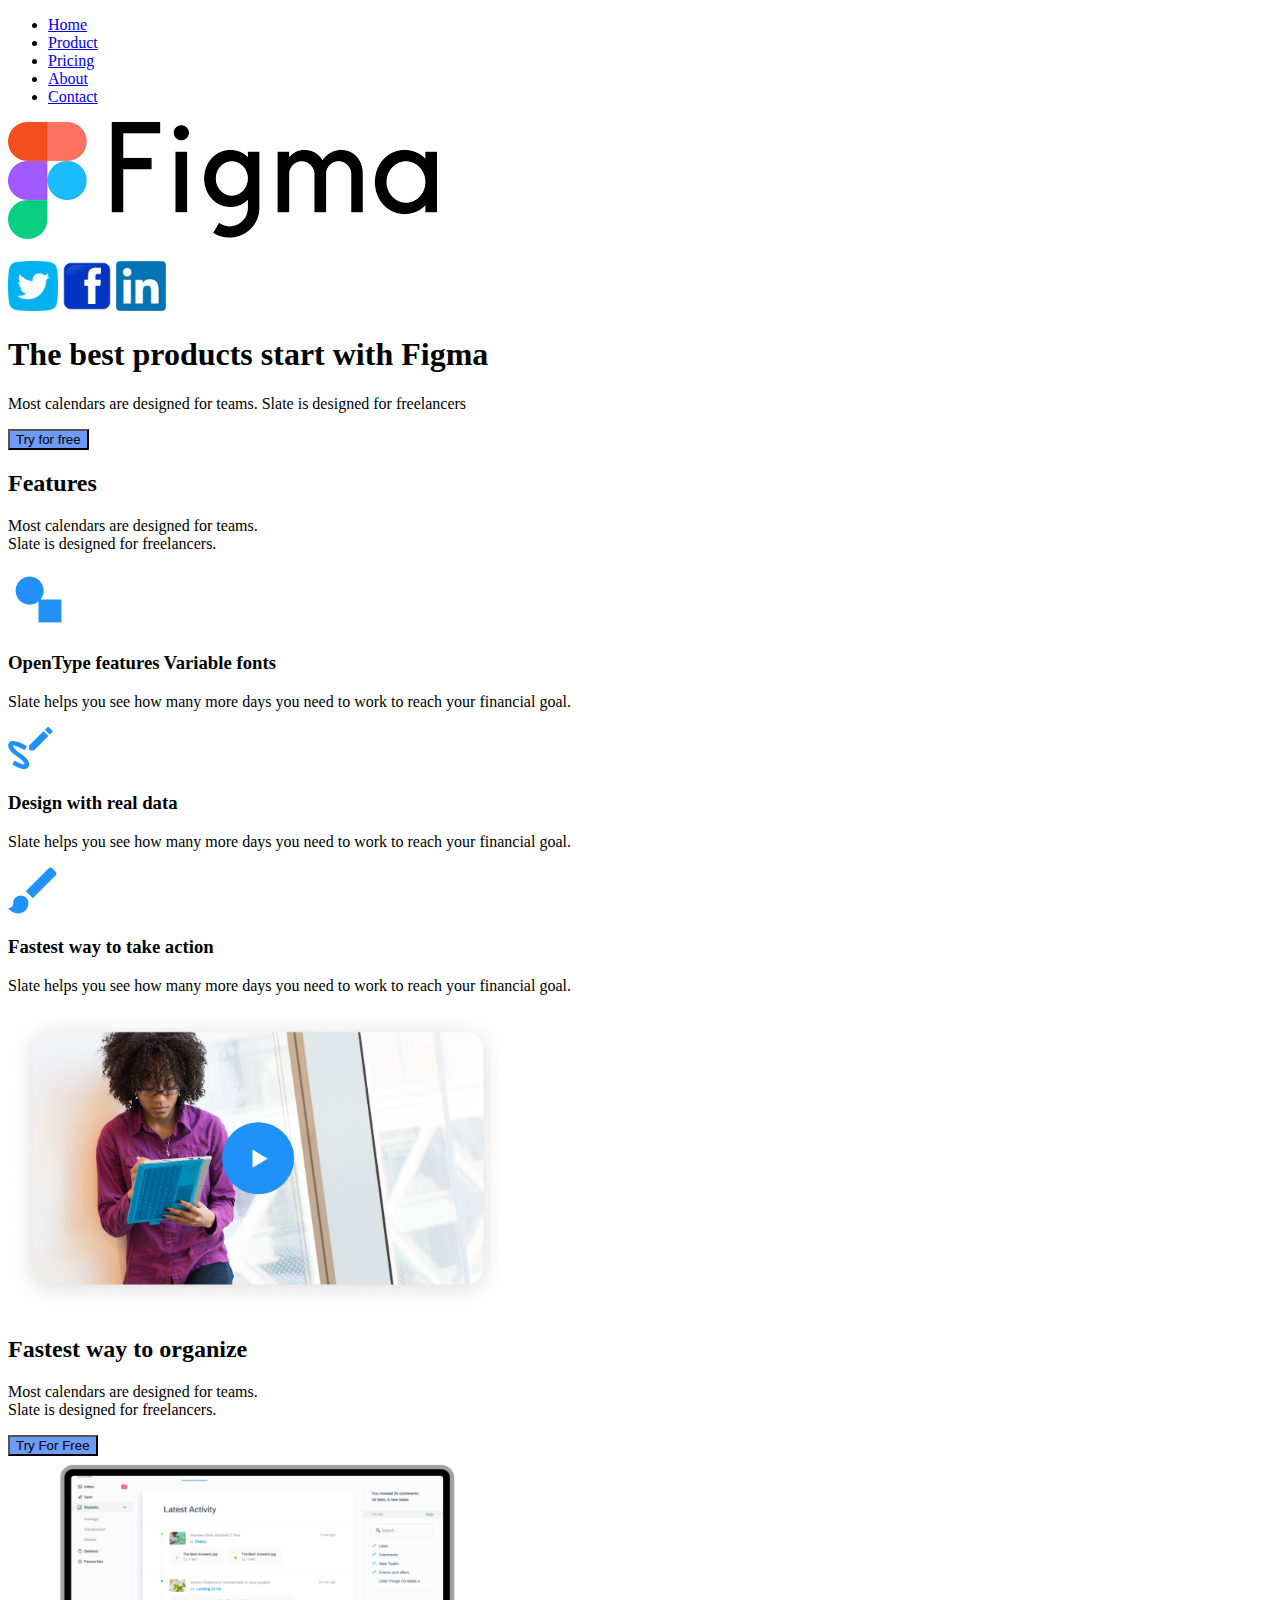
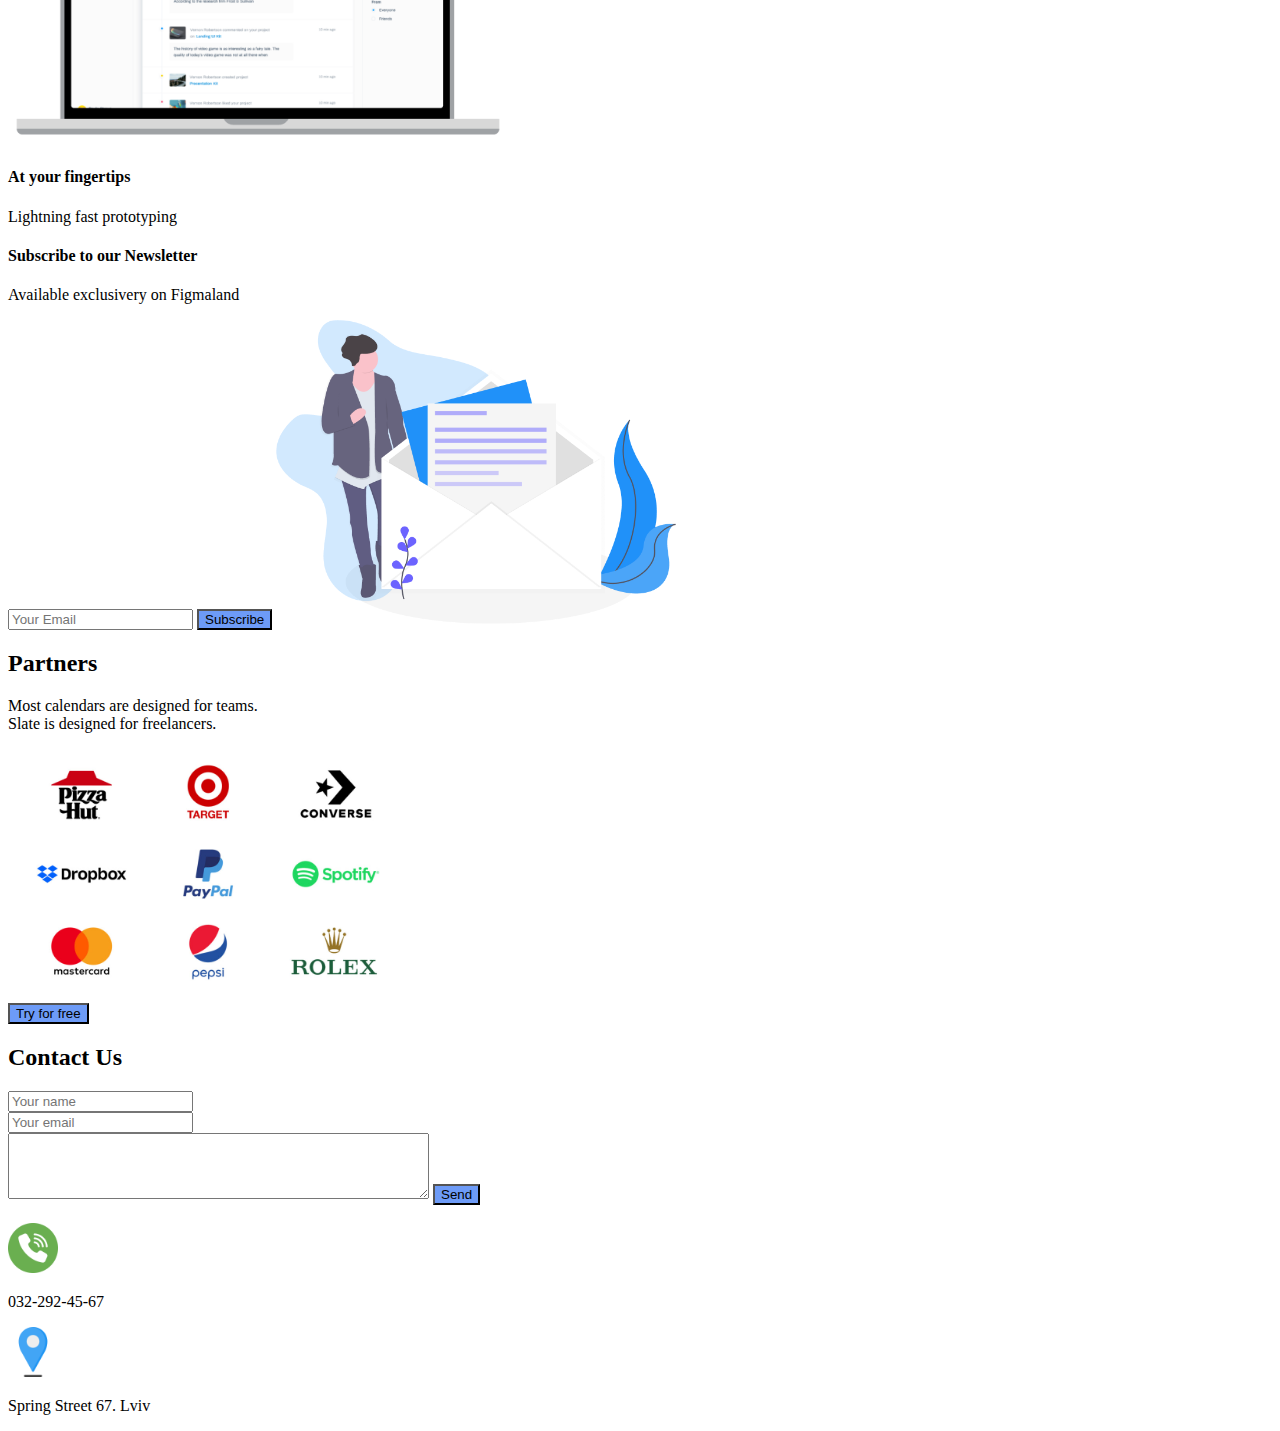
==== index.html @ b0de131e "Add alt for images" ====
<!DOCTYPE html>
<html lang="en">
<head>
    <meta charset="UTF-8">
    <meta http-equiv="X-UA-Compatible" content="IE=edge">
    <meta name="viewport" content="width=device-width, initial-scale=1.0">
    <title>Figmaland</title>
    <link rel="shortcut icon" href="https://placekitten.com/96/139" type="image/x-icon">
</head>
<body>
   <header>
    <div> 
    <nav>
        <ul>
            <li> <a href="#"> Home </a>  </li>
            <li> <a href="#"> Product </a> </li>
            <li> <a href="#"> Pricing </a> </li>
            <li> <a href="#"> About </a>  </li>
            <li> <a href="#"> Contact  </a> </li>
        </ul>
    </nav>
    <img src="img/figma-logo.png" alt="logotype">
    <br>
    <br>
    <img src="img/logo-twitter.png" width="50" alt="logo twitter">
    <img src="img/logo-facebook.png" width="50" alt="logo facebook">
    <img src="img/logo-linkedin.png" width="50" alt="logo linkedin">

    <h1> The best products start with Figma </h1>
   
    <p> Most calendars are designed for teams. Slate is designed for freelancers </p>
   
    <button> Try for free </button>
    </div>
   </header>
   <main>
<div>
    <h2> Features </h2>
    <p> Most calendars are designed for teams.
        <br>
        Slate is designed for freelancers.
    </p>
    <img src="img/circle.png" alt="icon circle">
    <h3> OpenType features Variable fonts </h3>
    <p> Slate helps you see how many more days you need to work to reach your financial goal.</p>
    <img src="img/pen-img.png" alt="icon pen">
    <h3> Design with real data </h3>
    <p> Slate helps you see how many more days you need to work to reach your financial goal.</p>
    <img src="img/pen-icon.png" alt="icon brush">
    <h3> Fastest way to take action </h3>
    <p> Slate helps you see how many more days you need to work to reach your financial goal. </p>
    <img src="img/video-icon.png" width="500" alt="working lady">
</div>
<div>
<h2> Fastest way to organize </h2>
<p> Most calendars are designed for teams. <br> Slate is designed for freelancers. </p>
<button> Try For Free </button> <br>
  <img src="img/notebook.png" width="500" alt="notebook">
</div>

<div>
  <h4> At your fingertips</h4>
  <p> Lightning fast prototyping</p>
  <h4> Subscribe to our Newsletter</h4>
  <p> Available exclusivery on Figmaland </p>
  <input type="text" placeholder="Your Email"> <button> Subscribe </button>
  <img src="img/boy-letter.png" width="400" alt="letters"> 
</div>

<div>
  <h2> Partners </h2>
  <p> Most calendars are designed for teams. <br> Slate is designed for freelancers.</p>
  <img src="img/partners.jpeg" width="400" alt="partners company"> <br>
  <button> Try for free </button>
</div>

<div> 
  <h2> Contact Us </h2>
    <input type="text" placeholder="Your name"> <br>
    <input type="text" placeholder="Your email"> <br>
    <textarea id="Your message" name="message" rows="4" cols="50"></textarea>
    <button> Send </button> </main> 
  
</div>
<br>
<div> 
    <img src="img/mobile.png" width="50" alt="mobile"> <p> 032-292-45-67</p>
    <img src="img/adress.png" width="50" alt="adress"> <p> Spring Street 67. Lviv
    </p>
</div>

<style>

button {background-color: rgb(109, 155, 247);} 
</style>




   </body>
</html>
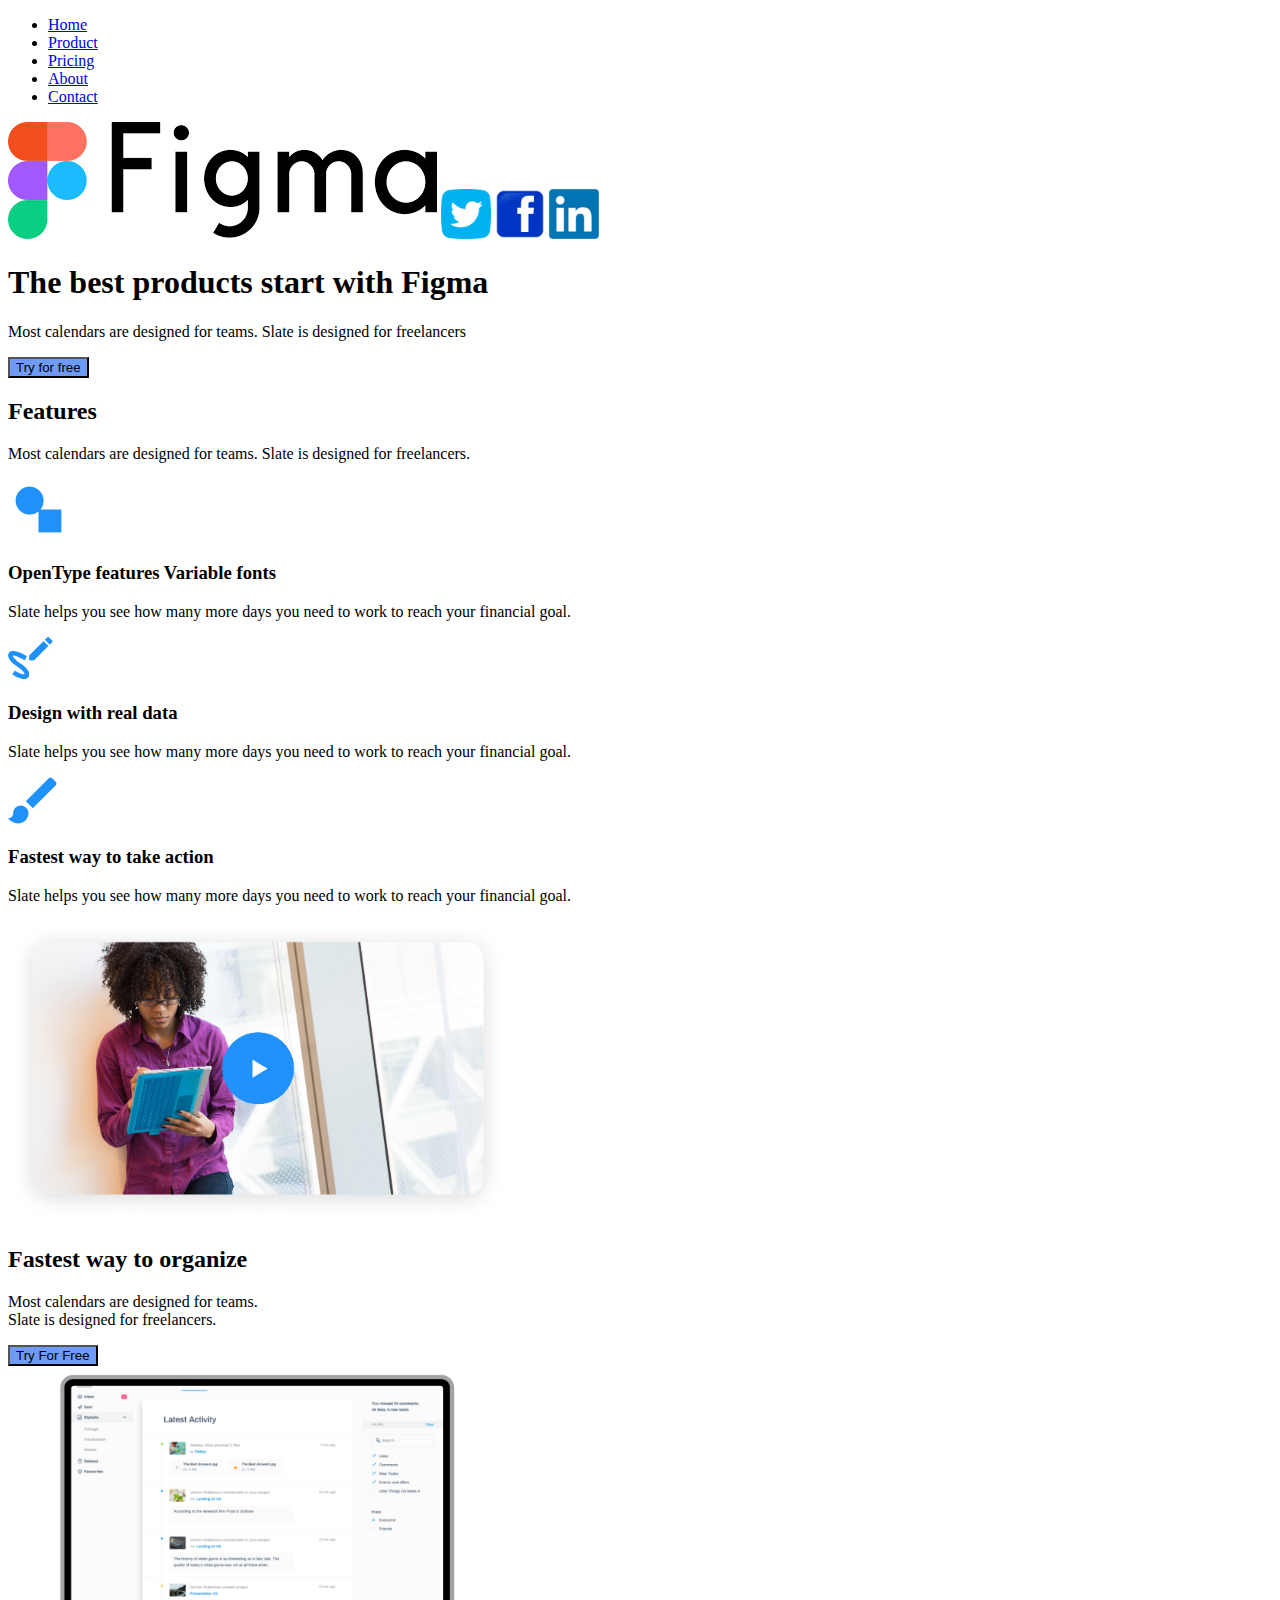
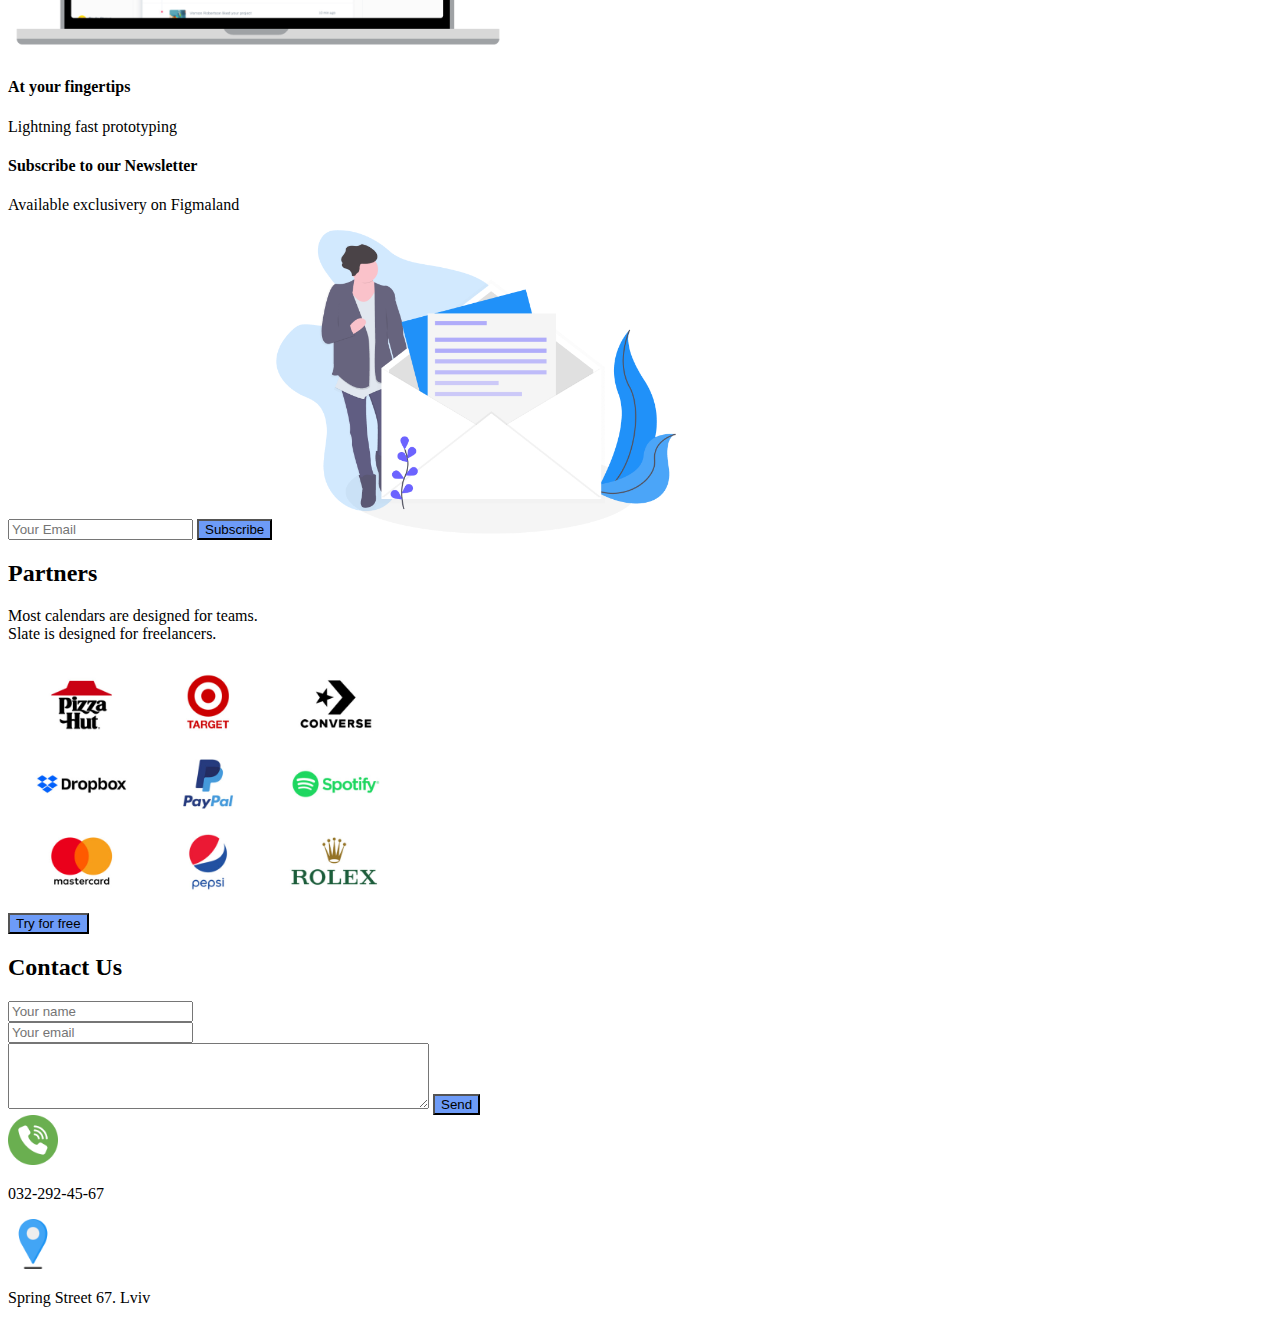
==== commit 06ca438e: "Update index.html" ====
--- a/index.html
+++ b/index.html
@@ -20,8 +20,7 @@
         </ul>
     </nav>
     <img src="img/figma-logo.png" alt="logotype">
-    <br>
-    <br>
+    
     <img src="img/logo-twitter.png" width="50" alt="logo twitter">
     <img src="img/logo-facebook.png" width="50" alt="logo facebook">
     <img src="img/logo-linkedin.png" width="50" alt="logo linkedin">
@@ -37,7 +36,6 @@
 <div>
     <h2> Features </h2>
     <p> Most calendars are designed for teams.
-        <br>
         Slate is designed for freelancers.
     </p>
     <img src="img/circle.png" alt="icon circle">
@@ -52,9 +50,9 @@
     <img src="img/video-icon.png" width="500" alt="working lady">
 </div>
 <div>
-<h2> Fastest way to organize </h2>
-<p> Most calendars are designed for teams. <br> Slate is designed for freelancers. </p>
-<button> Try For Free </button> <br>
+  <h2> Fastest way to organize </h2>
+  <p> Most calendars are designed for teams. <br> Slate is designed for freelancers. </p>
+  <button> Try For Free </button> <br>
   <img src="img/notebook.png" width="500" alt="notebook">
 </div>
 
@@ -82,7 +80,7 @@
     <button> Send </button> </main> 
   
 </div>
-<br>
+
 <div> 
     <img src="img/mobile.png" width="50" alt="mobile"> <p> 032-292-45-67</p>
     <img src="img/adress.png" width="50" alt="adress"> <p> Spring Street 67. Lviv
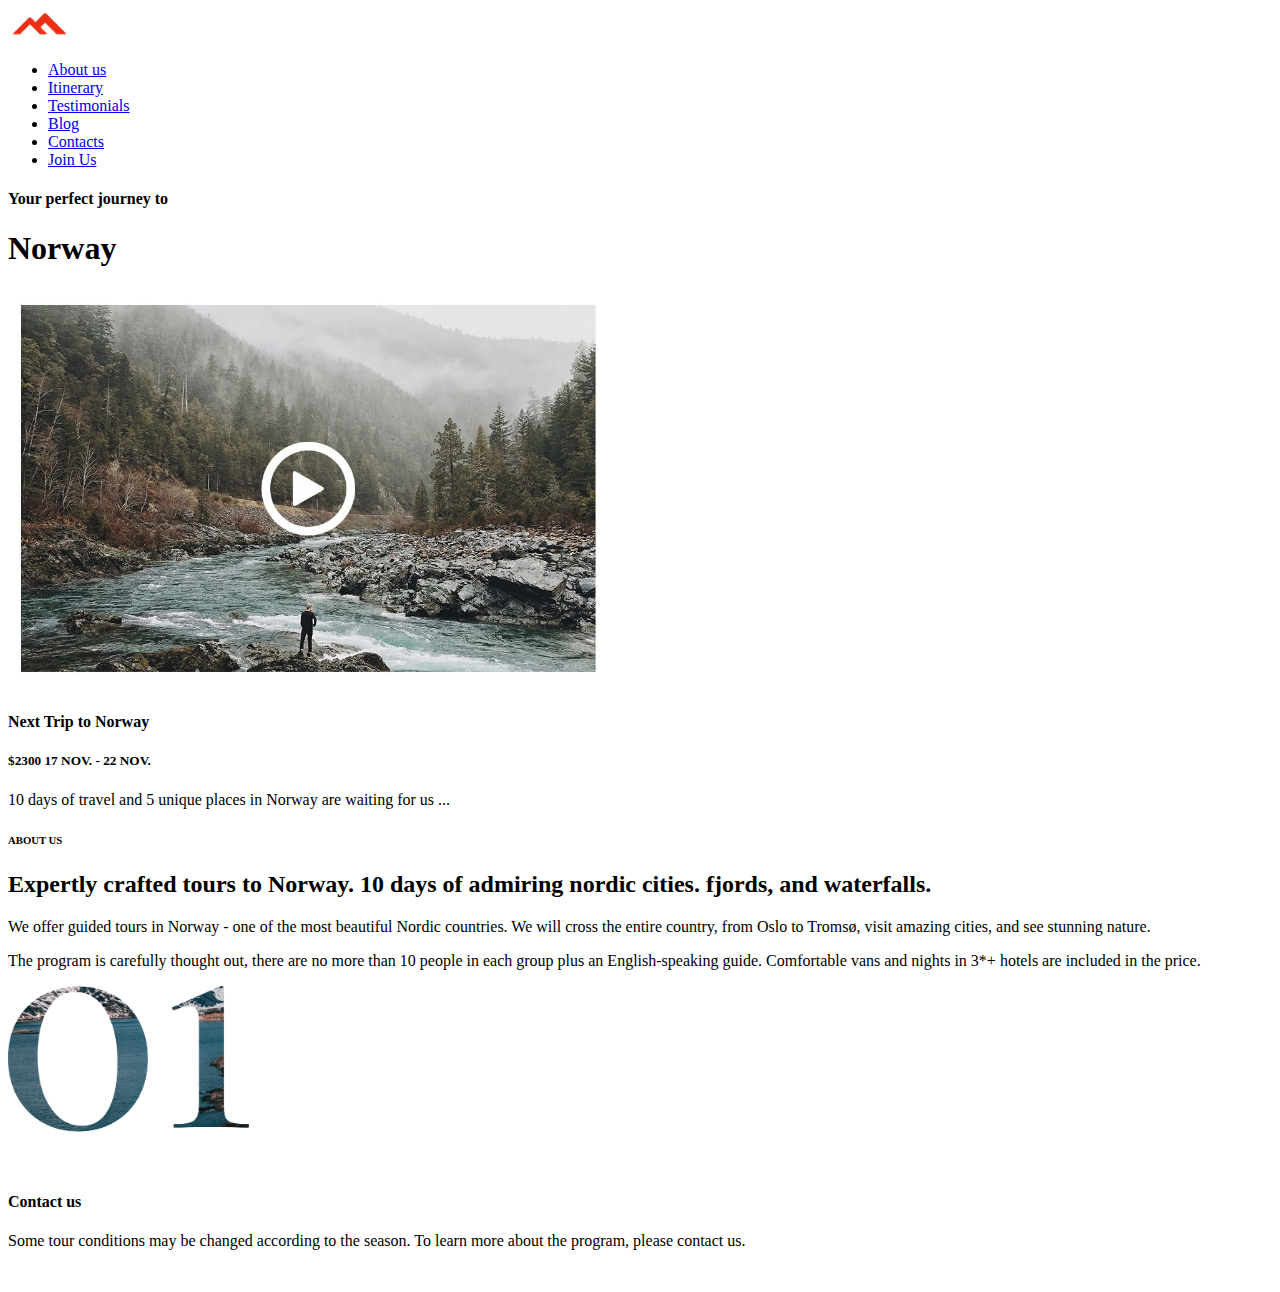
==== commit 02a10cf9: "Add sections and header" ====
--- a/index.html
+++ b/index.html
@@ -4,96 +4,68 @@
     <meta charset="UTF-8">
     <meta http-equiv="X-UA-Compatible" content="IE=edge">
     <meta name="viewport" content="width=device-width, initial-scale=1.0">
-    <title>Figmaland</title>
+    <title>Welcome to Norway</title>
     <link rel="shortcut icon" href="https://placekitten.com/96/139" type="image/x-icon">
 </head>
 <body>
-   <header>
-    <div> 
-    <nav>
-        <ul>
-            <li> <a href="#"> Home </a>  </li>
-            <li> <a href="#"> Product </a> </li>
-            <li> <a href="#"> Pricing </a> </li>
-            <li> <a href="#"> About </a>  </li>
-            <li> <a href="#"> Contact  </a> </li>
+   <header> 
+      <nav class="header__nav">
+        <img class="header__nav-image" src="img/norway-logotype.png" alt="Norway Logotype" width="180">
+        <ul class="header__nav-links">
+           <li class="header__nav-item"> 
+              <a class="header__nav-list-link" href="#aboutus"> About us</a>
+           </li>
+           <li class="header__nav-item">
+              <a class="header__nav-list-link" href="#itinerary">Itinerary</a>
+           </li>
+           <li class="header__nav-item">
+              <a class="header__nav-list-link" href="#testimonials">Testimonials</a>
+           </li>
+           <li class="header__nav-item">
+              <a class="header__nav-list-link" href="#blog">Blog</a>
+           </li>
+           <li class="header__nav-item">
+             <a class="header__nav-list-link" href="#contacts">Contacts</a>
+           </li>
+           <li class="header__nav-item">
+             <a class="header__nav-list-link" href="#joinus">Join Us</a>
+           </li>
         </ul>
-    </nav>
-    <img src="img/figma-logo.png" alt="logotype">
-    
-    <img src="img/logo-twitter.png" width="50" alt="logo twitter">
-    <img src="img/logo-facebook.png" width="50" alt="logo facebook">
-    <img src="img/logo-linkedin.png" width="50" alt="logo linkedin">
-
-    <h1> The best products start with Figma </h1>
-   
-    <p> Most calendars are designed for teams. Slate is designed for freelancers </p>
-   
-    <button> Try for free </button>
-    </div>
+      </nav>
    </header>
-   <main>
-<div>
-    <h2> Features </h2>
-    <p> Most calendars are designed for teams.
-        Slate is designed for freelancers.
-    </p>
-    <img src="img/circle.png" alt="icon circle">
-    <h3> OpenType features Variable fonts </h3>
-    <p> Slate helps you see how many more days you need to work to reach your financial goal.</p>
-    <img src="img/pen-img.png" alt="icon pen">
-    <h3> Design with real data </h3>
-    <p> Slate helps you see how many more days you need to work to reach your financial goal.</p>
-    <img src="img/pen-icon.png" alt="icon brush">
-    <h3> Fastest way to take action </h3>
-    <p> Slate helps you see how many more days you need to work to reach your financial goal. </p>
-    <img src="img/video-icon.png" width="500" alt="working lady">
-</div>
-<div>
-  <h2> Fastest way to organize </h2>
-  <p> Most calendars are designed for teams. <br> Slate is designed for freelancers. </p>
-  <button> Try For Free </button> <br>
-  <img src="img/notebook.png" width="500" alt="notebook">
-</div>
-
-<div>
-  <h4> At your fingertips</h4>
-  <p> Lightning fast prototyping</p>
-  <h4> Subscribe to our Newsletter</h4>
-  <p> Available exclusivery on Figmaland </p>
-  <input type="text" placeholder="Your Email"> <button> Subscribe </button>
-  <img src="img/boy-letter.png" width="400" alt="letters"> 
-</div>
-
-<div>
-  <h2> Partners </h2>
-  <p> Most calendars are designed for teams. <br> Slate is designed for freelancers.</p>
-  <img src="img/partners.jpeg" width="400" alt="partners company"> <br>
-  <button> Try for free </button>
-</div>
-
-<div> 
-  <h2> Contact Us </h2>
-    <input type="text" placeholder="Your name"> <br>
-    <input type="text" placeholder="Your email"> <br>
-    <textarea id="Your message" name="message" rows="4" cols="50"></textarea>
-    <button> Send </button> </main> 
-  
-</div>
-
-<div> 
-    <img src="img/mobile.png" width="50" alt="mobile"> <p> 032-292-45-67</p>
-    <img src="img/adress.png" width="50" alt="adress"> <p> Spring Street 67. Lviv
-    </p>
-</div>
-
-<style>
-
-button {background-color: rgb(109, 155, 247);} 
-</style>
-
-
-
-
-   </body>
+   <main> 
+      <section class="norway">
+        <h4 class="norway__subtitle"> Your perfect journey to</h4>
+        <h1 class="norway__title"> Norway </h1>
+        <img class="norway_image" src="img/mountain-view-video.jpeg" alt="Mountain view" width="600">
+        <h4 class="norway__subtitle"> Next Trip to Norway</h4>
+        <h5 class="norway_price"> $2300 17 NOV. - 22 NOV.</h5>
+        <p class="norway__info">10 days of travel and 5 unique places in Norway are waiting for us ... </p>
+      </section>
+      <section id="aboutus">
+        <h6> ABOUT US</h6>
+        <h2> Expertly crafted tours to Norway. 10 days of admiring nordic cities. fjords, and waterfalls.</h2>
+        <p> We offer guided tours in Norway - one of the most beautiful Nordic countries. We will cross the entire country,
+           from Oslo to Tromsø, visit amazing cities, and see stunning nature.</p>
+        <p> The program is carefully thought out, there are no more than 10 people in each group plus an English-speaking guide.
+           Comfortable vans and nights in 3*+ hotels are included in the price.</p>
+        <article>
+           <img src="img/first-icon-article.png" alt="Number One"  width="300">
+           <h4> Contact us</h4>
+           <p> Some tour conditions may be changed according to the season. To learn more about the program, please contact us.
+           </p>
+        </article>
+        <article>
+           <img>
+        </article>
+      
+      </section>
+      <section id="itinerary"></section>
+      <section id="testimonials"></section>
+      <section id="blog"></section>
+      <section id="contacts"></section>
+      <section id="joinus"></section>
+    </main>
+   <footer> </footer>
+ </body>
 </html>
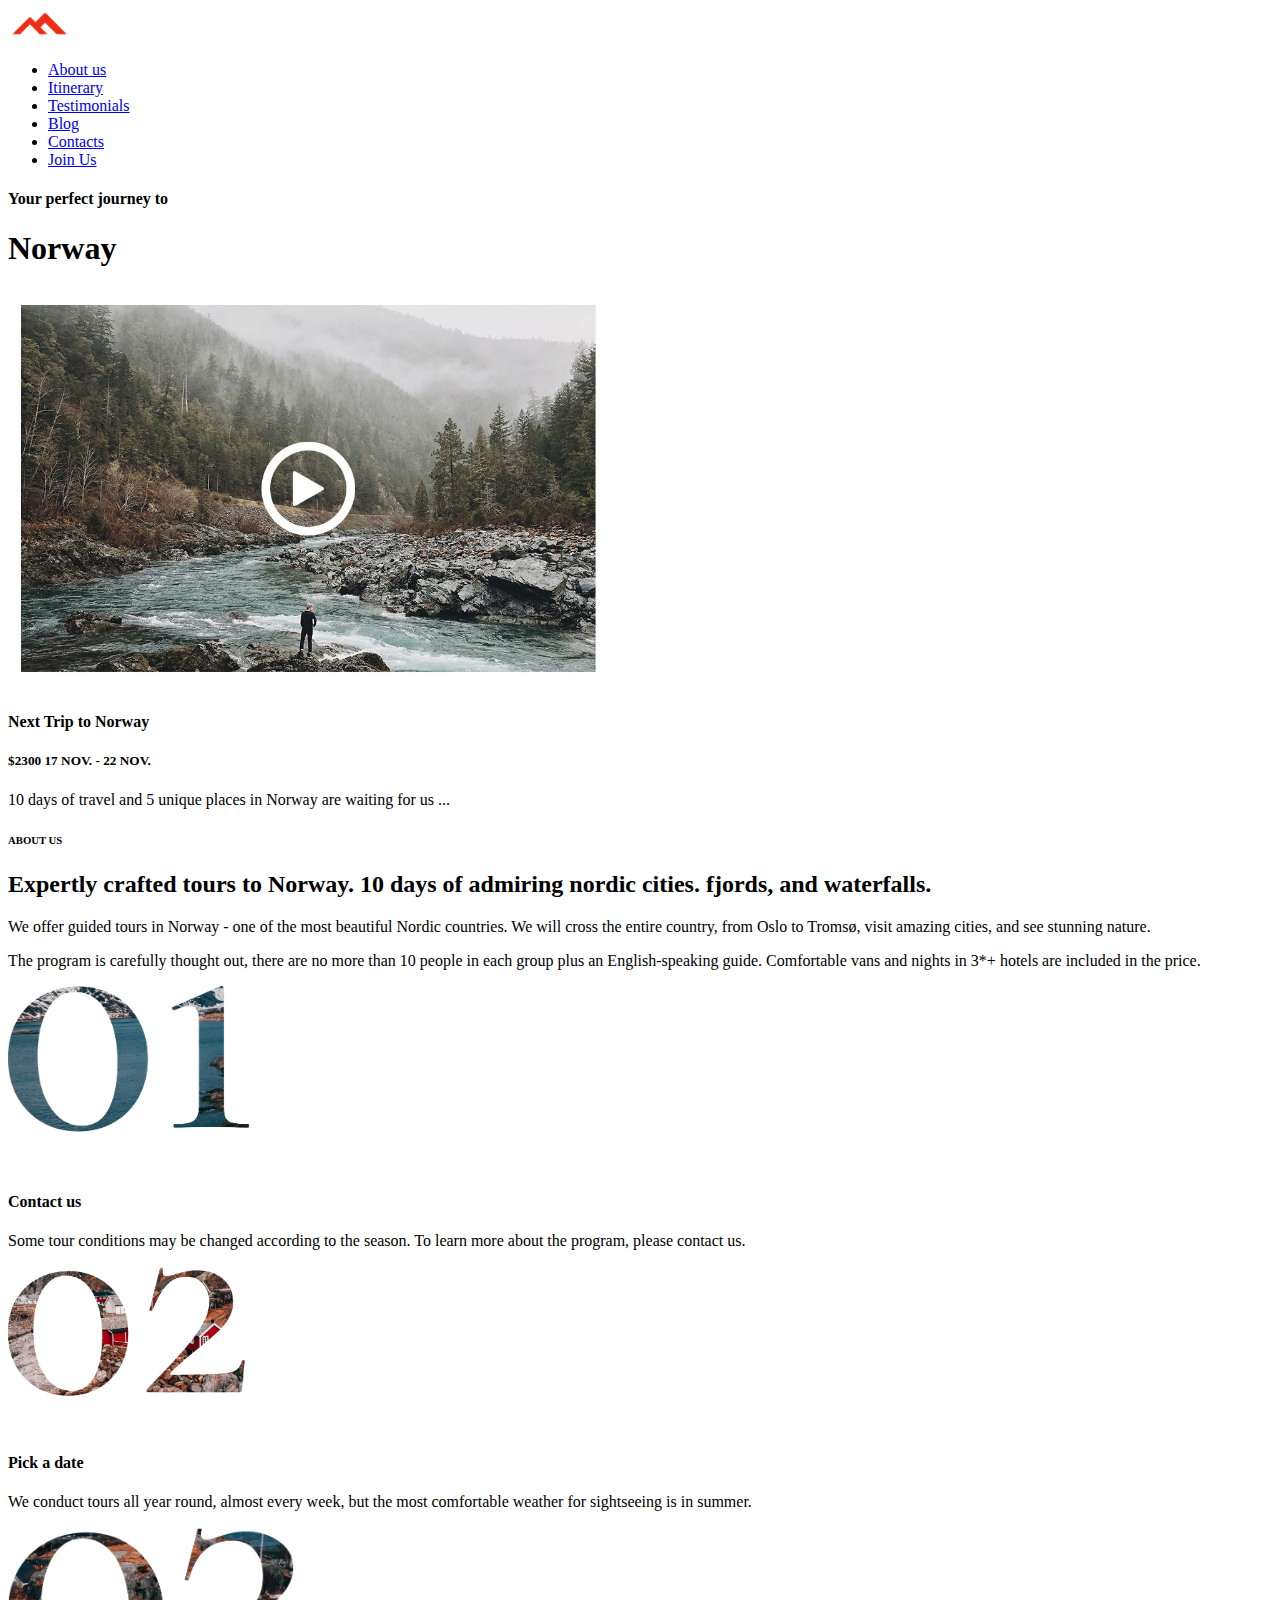
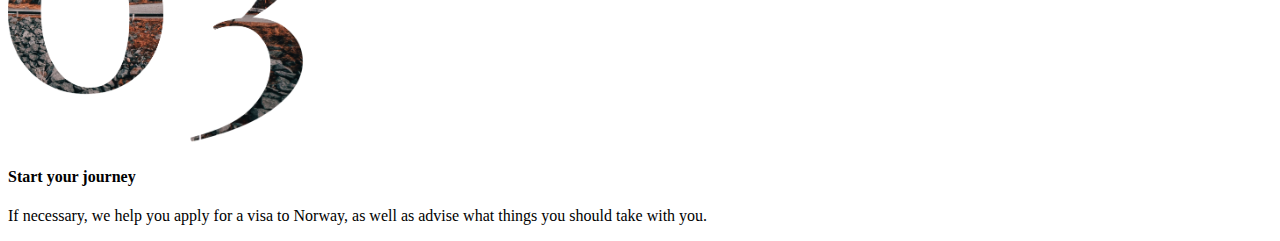
==== commit c9fafd41: "Add sections and images" ====
--- a/index.html
+++ b/index.html
@@ -37,28 +37,34 @@
       <section class="norway">
         <h4 class="norway__subtitle"> Your perfect journey to</h4>
         <h1 class="norway__title"> Norway </h1>
-        <img class="norway_image" src="img/mountain-view-video.jpeg" alt="Mountain view" width="600">
+        <img class="norway_image" src="img/mountain-view-video.jpeg" alt="Mountain view from Norway" width="600">
         <h4 class="norway__subtitle"> Next Trip to Norway</h4>
         <h5 class="norway_price"> $2300 17 NOV. - 22 NOV.</h5>
         <p class="norway__info">10 days of travel and 5 unique places in Norway are waiting for us ... </p>
       </section>
-      <section id="aboutus">
-        <h6> ABOUT US</h6>
-        <h2> Expertly crafted tours to Norway. 10 days of admiring nordic cities. fjords, and waterfalls.</h2>
-        <p> We offer guided tours in Norway - one of the most beautiful Nordic countries. We will cross the entire country,
+      <section class="aboutus__container aboutus" id="aboutus">
+        <h6 class="aboutus__title"> ABOUT US</h6>
+        <h2 class="aboutus__subtitle"> Expertly crafted tours to Norway. 10 days of admiring nordic cities. fjords, and waterfalls.</h2>
+        <p class="aboutus__info"> We offer guided tours in Norway - one of the most beautiful Nordic countries. We will cross the entire country,
            from Oslo to Tromsø, visit amazing cities, and see stunning nature.</p>
-        <p> The program is carefully thought out, there are no more than 10 people in each group plus an English-speaking guide.
+        <p class="aboutus__info"> The program is carefully thought out, there are no more than 10 people in each group plus an English-speaking guide.
            Comfortable vans and nights in 3*+ hotels are included in the price.</p>
-        <article>
-           <img src="img/first-icon-article.png" alt="Number One"  width="300">
-           <h4> Contact us</h4>
-           <p> Some tour conditions may be changed according to the season. To learn more about the program, please contact us.
+        <article class="aboutus__carsd cards">
+           <img class="cards__image" src="img/first-icon-article.png" alt="Number One Contact Us"  width="300">
+           <h4 class="cards__title"> Contact us</h4>
+           <p class="cards__info"> Some tour conditions may be changed according to the season. To learn more about the program, please contact us.
            </p>
         </article>
-        <article>
-           <img>
+        <article class="aboutus__carsd cards">
+           <img class="cards__image" src="img/second-icon-article.png" alt="Number Two Pick a Date" width="300">
+           <h4 class="cards__title"> Pick a date</h4>
+           <p class="cards__info"> We conduct tours all year round, almost every week, but the most comfortable weather for sightseeing is in summer.</p>
         </article>
-      
+        <article class="aboutus__carsd cards"> 
+          <img class="cards__image" src="img/third-icon-article.png" alt="Number Three Start your Journey" width="300">
+          <h4 class="cards__title">Start your journey</h4>
+          <p class="cards__info"> If necessary, we help you apply for a visa to Norway, as well as advise what things you should take with you.</p>
+        </article>
       </section>
       <section id="itinerary"></section>
       <section id="testimonials"></section>
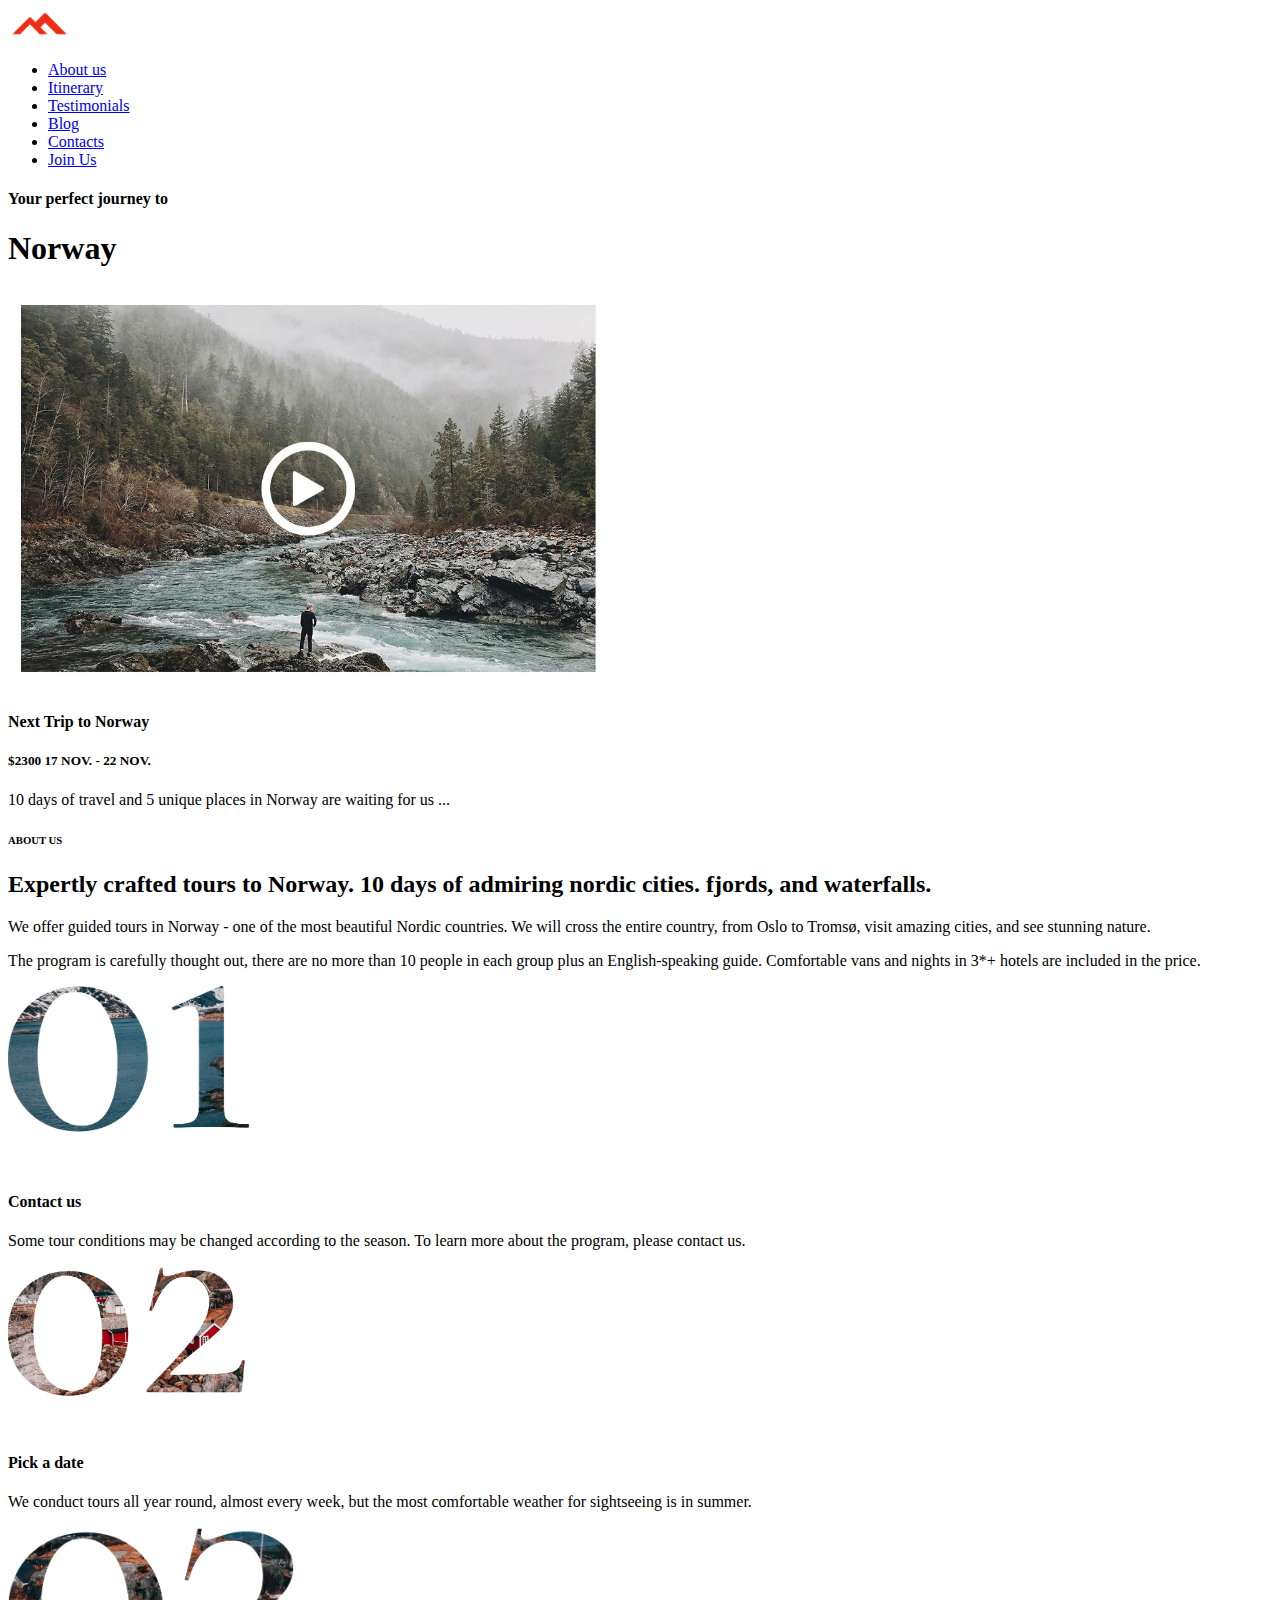
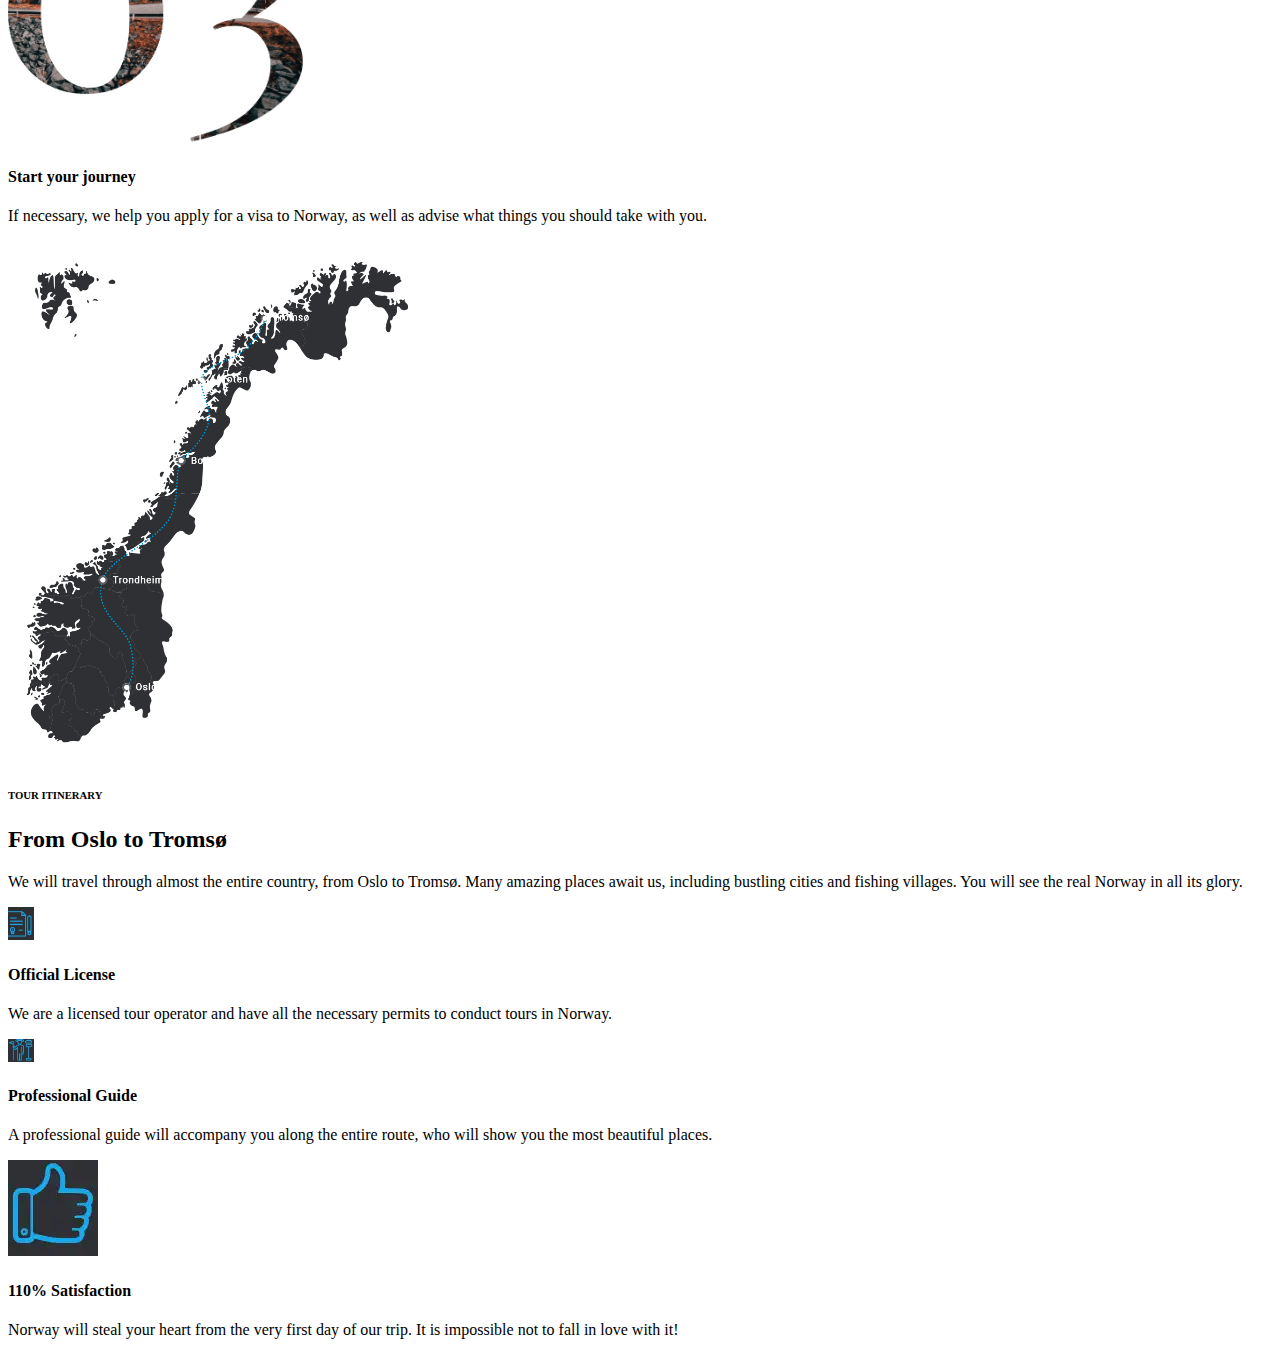
==== commit ca361594: "Add new sction about travel to Tromso" ====
--- a/index.html
+++ b/index.html
@@ -66,6 +66,28 @@
           <p class="cards__info"> If necessary, we help you apply for a visa to Norway, as well as advise what things you should take with you.</p>
         </article>
       </section>
+      <section class="travel-to-tromso">
+         <img class="travel-to-tromso__image" src="img/travel-map.png" alt="Travel map from Oslo to Troslo" width="425">
+         <h6 class="travel-to-tromso__subtitle"> TOUR ITINERARY</h6>
+         <h2 class="travel-to-tromso__title"> From Oslo to Tromsø</h2>
+         <p class="travel-to-tromso__info"> We will travel through almost the entire country, from Oslo to Tromsø. Many amazing places await us, including bustling cities and fishing villages. 
+            You will see the real Norway in all its glory.</p>
+         <article class="travel-to-tromso__tromsoarticle tromsoarticle">
+            <img class="tromsoarticle__image" src="img/document-and-pen.webp" alt="Document and pen" width="26">
+            <h4 class="tromsoarticle__title"> Official License</h4>
+            <p class="tromsoarticle__info"> We are a licensed tour operator and have all the necessary permits to conduct tours in Norway.</p>
+         </article>
+         <article class="travel-to-tromso__tromsoarticle tromsoarticle">
+            <img class="tromsoarticle__image" src="img/tour-guide.webp" alt="Proffesional guide" width="26">
+            <h4 class="tromsoarticle__title"> Professional Guide</h4>
+            <p class="tromsoarticle__info"> A professional guide will accompany you along the entire route, who will show you the most beautiful places. </p>
+         </article>
+         <article class="travel-to-tromso__tromsoarticle tromsoarticle"> 
+            <img class="tromsoarticle__image" src="img/thumb-up.webp" alt="Thump up">
+            <h4 class="tromsoarticle__title"> 110% Satisfaction</h4>
+            <p class="tromsoarticle__info"> Norway will steal your heart from the very first day of our trip. It is impossible not to fall in love with it!</p>
+         </article>
+      </section>
       <section id="itinerary"></section>
       <section id="testimonials"></section>
       <section id="blog"></section>
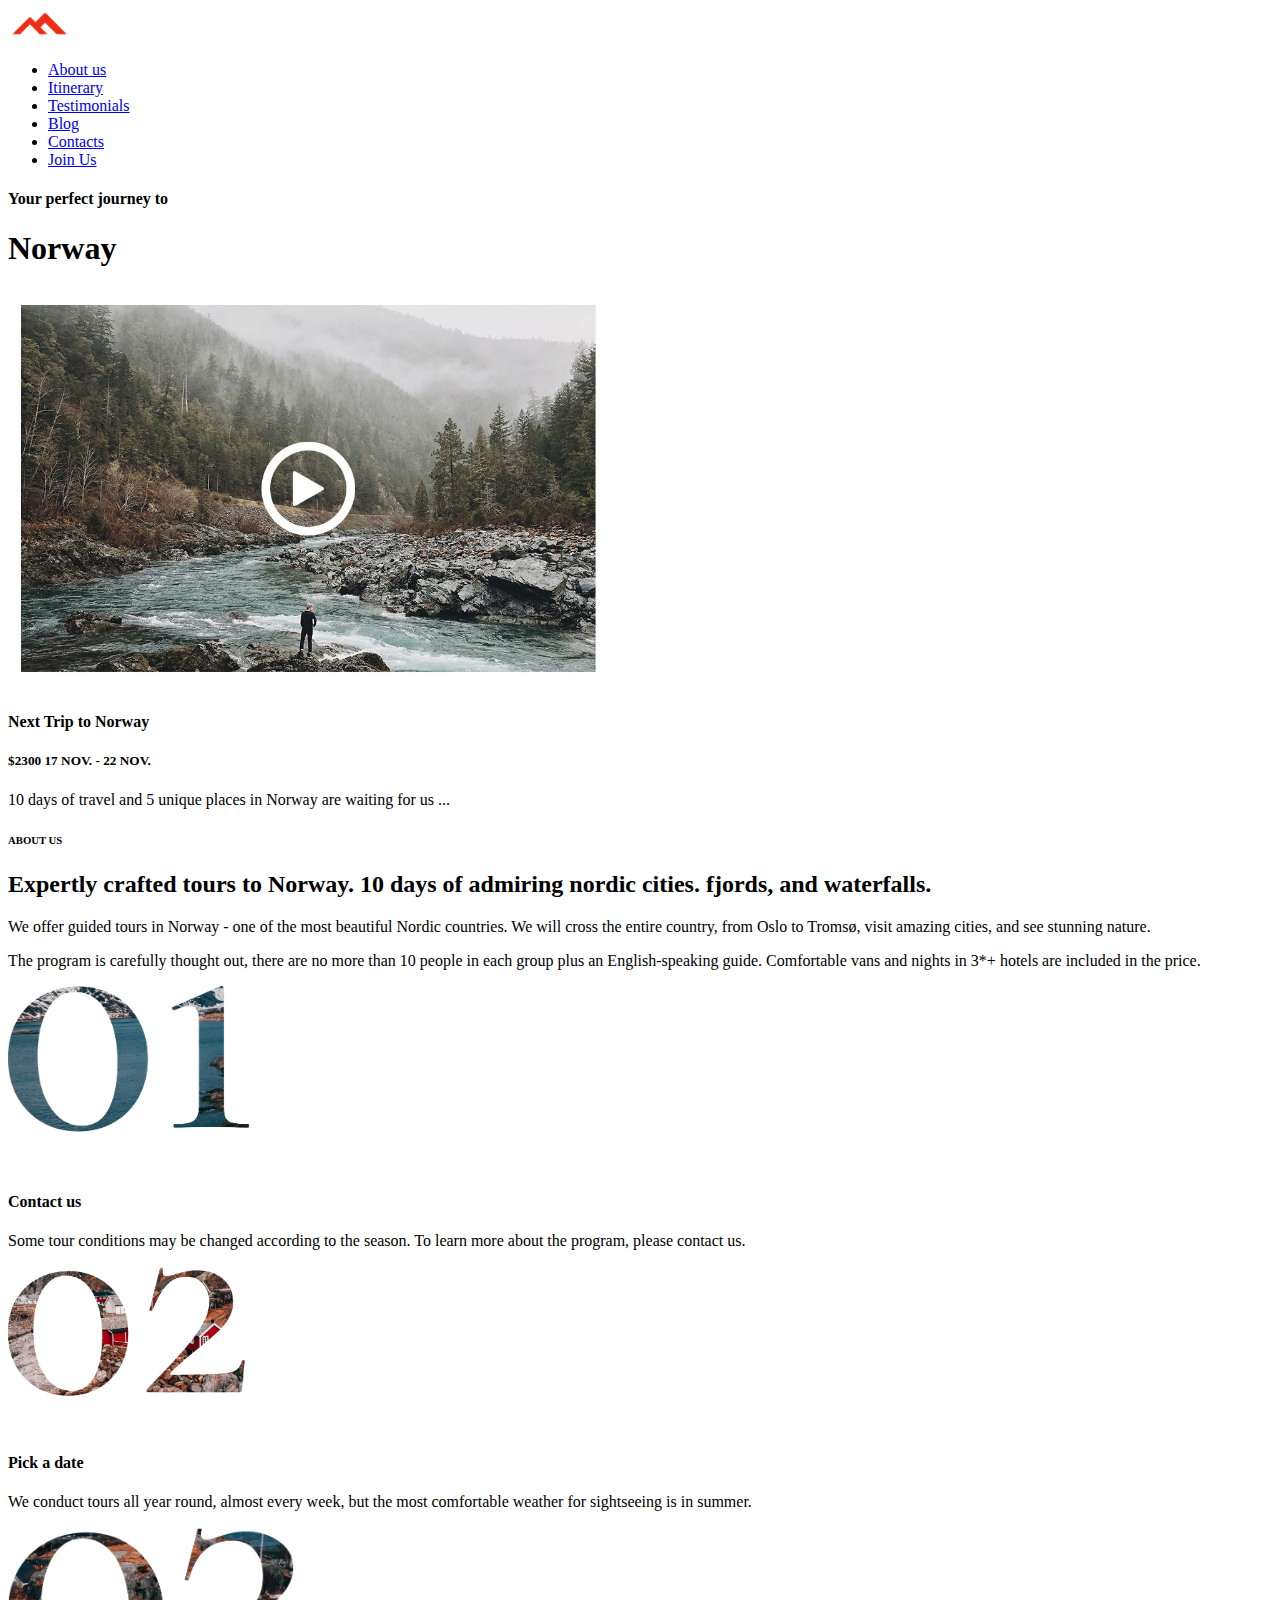
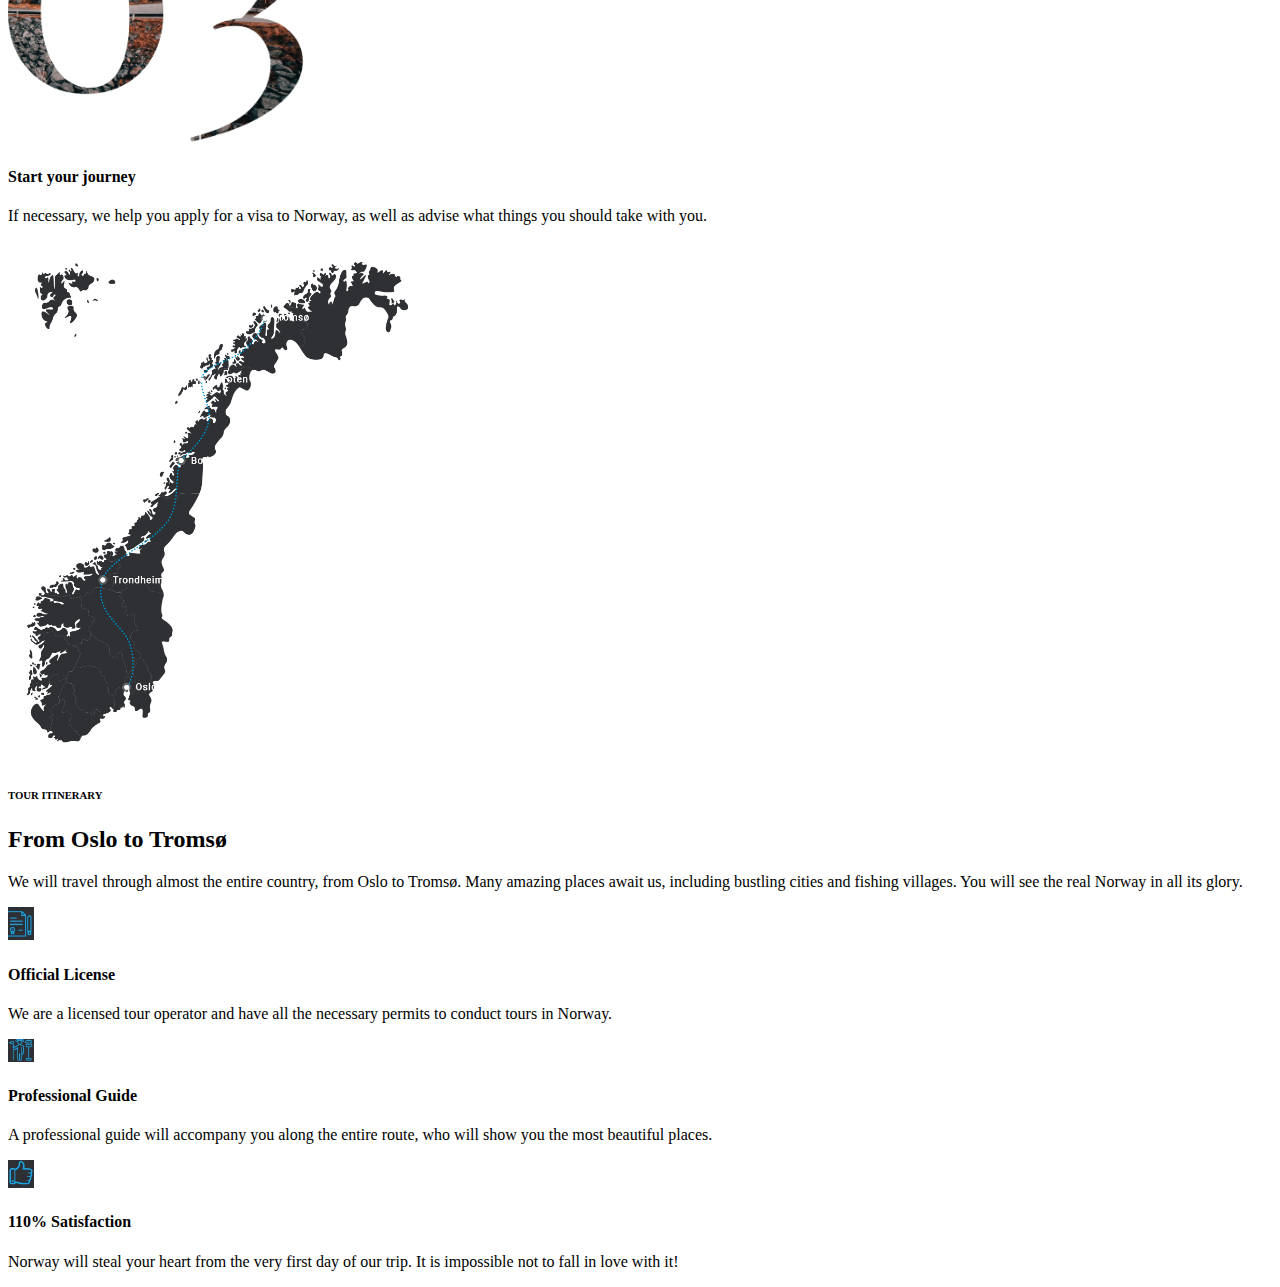
==== commit 1f0d0243: "Change image width" ====
--- a/index.html
+++ b/index.html
@@ -83,7 +83,7 @@
             <p class="tromsoarticle__info"> A professional guide will accompany you along the entire route, who will show you the most beautiful places. </p>
          </article>
          <article class="travel-to-tromso__tromsoarticle tromsoarticle"> 
-            <img class="tromsoarticle__image" src="img/thumb-up.webp" alt="Thump up">
+            <img class="tromsoarticle__image" src="img/thumb-up.webp" alt="Thump up" width="26">
             <h4 class="tromsoarticle__title"> 110% Satisfaction</h4>
             <p class="tromsoarticle__info"> Norway will steal your heart from the very first day of our trip. It is impossible not to fall in love with it!</p>
          </article>
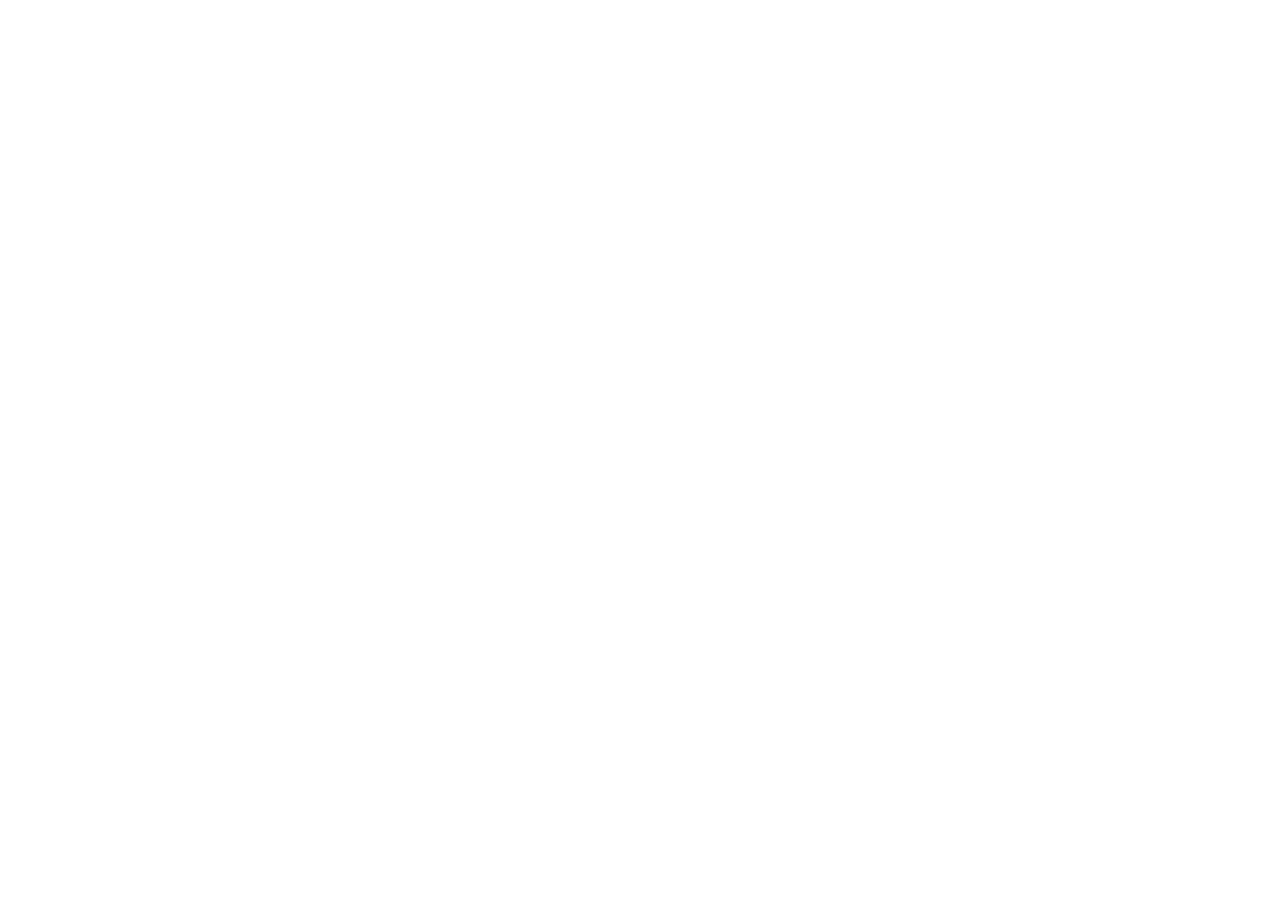
==== commit 4fda2967: "Add new section about country" ====
--- a/index.html
+++ b/index.html
@@ -8,86 +8,12 @@
     <link rel="shortcut icon" href="https://placekitten.com/96/139" type="image/x-icon">
 </head>
 <body>
-   <header> 
-      <nav class="header__nav">
-        <img class="header__nav-image" src="img/norway-logotype.png" alt="Norway Logotype" width="180">
-        <ul class="header__nav-links">
-           <li class="header__nav-item"> 
-              <a class="header__nav-list-link" href="#aboutus"> About us</a>
-           </li>
-           <li class="header__nav-item">
-              <a class="header__nav-list-link" href="#itinerary">Itinerary</a>
-           </li>
-           <li class="header__nav-item">
-              <a class="header__nav-list-link" href="#testimonials">Testimonials</a>
-           </li>
-           <li class="header__nav-item">
-              <a class="header__nav-list-link" href="#blog">Blog</a>
-           </li>
-           <li class="header__nav-item">
-             <a class="header__nav-list-link" href="#contacts">Contacts</a>
-           </li>
-           <li class="header__nav-item">
-             <a class="header__nav-list-link" href="#joinus">Join Us</a>
-           </li>
-        </ul>
-      </nav>
-   </header>
-   <main> 
-      <section class="norway">
-        <h4 class="norway__subtitle"> Your perfect journey to</h4>
-        <h1 class="norway__title"> Norway </h1>
-        <img class="norway_image" src="img/mountain-view-video.jpeg" alt="Mountain view from Norway" width="600">
-        <h4 class="norway__subtitle"> Next Trip to Norway</h4>
-        <h5 class="norway_price"> $2300 17 NOV. - 22 NOV.</h5>
-        <p class="norway__info">10 days of travel and 5 unique places in Norway are waiting for us ... </p>
-      </section>
-      <section class="aboutus__container aboutus" id="aboutus">
-        <h6 class="aboutus__title"> ABOUT US</h6>
-        <h2 class="aboutus__subtitle"> Expertly crafted tours to Norway. 10 days of admiring nordic cities. fjords, and waterfalls.</h2>
-        <p class="aboutus__info"> We offer guided tours in Norway - one of the most beautiful Nordic countries. We will cross the entire country,
-           from Oslo to Tromsø, visit amazing cities, and see stunning nature.</p>
-        <p class="aboutus__info"> The program is carefully thought out, there are no more than 10 people in each group plus an English-speaking guide.
-           Comfortable vans and nights in 3*+ hotels are included in the price.</p>
-        <article class="aboutus__carsd cards">
-           <img class="cards__image" src="img/first-icon-article.png" alt="Number One Contact Us"  width="300">
-           <h4 class="cards__title"> Contact us</h4>
-           <p class="cards__info"> Some tour conditions may be changed according to the season. To learn more about the program, please contact us.
-           </p>
-        </article>
-        <article class="aboutus__carsd cards">
-           <img class="cards__image" src="img/second-icon-article.png" alt="Number Two Pick a Date" width="300">
-           <h4 class="cards__title"> Pick a date</h4>
-           <p class="cards__info"> We conduct tours all year round, almost every week, but the most comfortable weather for sightseeing is in summer.</p>
-        </article>
-        <article class="aboutus__carsd cards"> 
-          <img class="cards__image" src="img/third-icon-article.png" alt="Number Three Start your Journey" width="300">
-          <h4 class="cards__title">Start your journey</h4>
-          <p class="cards__info"> If necessary, we help you apply for a visa to Norway, as well as advise what things you should take with you.</p>
-        </article>
-      </section>
-      <section class="travel-to-tromso">
-         <img class="travel-to-tromso__image" src="img/travel-map.png" alt="Travel map from Oslo to Troslo" width="425">
-         <h6 class="travel-to-tromso__subtitle"> TOUR ITINERARY</h6>
-         <h2 class="travel-to-tromso__title"> From Oslo to Tromsø</h2>
-         <p class="travel-to-tromso__info"> We will travel through almost the entire country, from Oslo to Tromsø. Many amazing places await us, including bustling cities and fishing villages. 
-            You will see the real Norway in all its glory.</p>
-         <article class="travel-to-tromso__tromsoarticle tromsoarticle">
-            <img class="tromsoarticle__image" src="img/document-and-pen.webp" alt="Document and pen" width="26">
-            <h4 class="tromsoarticle__title"> Official License</h4>
-            <p class="tromsoarticle__info"> We are a licensed tour operator and have all the necessary permits to conduct tours in Norway.</p>
-         </article>
-         <article class="travel-to-tromso__tromsoarticle tromsoarticle">
-            <img class="tromsoarticle__image" src="img/tour-guide.webp" alt="Proffesional guide" width="26">
-            <h4 class="tromsoarticle__title"> Professional Guide</h4>
-            <p class="tromsoarticle__info"> A professional guide will accompany you along the entire route, who will show you the most beautiful places. </p>
-         </article>
-         <article class="travel-to-tromso__tromsoarticle tromsoarticle"> 
-            <img class="tromsoarticle__image" src="img/thumb-up.webp" alt="Thump up" width="26">
-            <h4 class="tromsoarticle__title"> 110% Satisfaction</h4>
-            <p class="tromsoarticle__info"> Norway will steal your heart from the very first day of our trip. It is impossible not to fall in love with it!</p>
-         </article>
-      </section>
+   <header data-include="partials/index.header.html" class="header"></header>
+      <main> 
+      <section data-include="partials/index.norway.html"></section>
+      <section data-include="partials/index.about-us.html"></section>
+      <section data-include="partials/index.travel-to-tromso.html" ></section>
+      <section data-include="partials/index.about-country.html" ></section>
       <section id="itinerary"></section>
       <section id="testimonials"></section>
       <section id="blog"></section>
@@ -95,5 +21,6 @@
       <section id="joinus"></section>
     </main>
    <footer> </footer>
+   <script src="https://unpkg.com/html-data-include@3.3.3/html-data-include.js"></script>
  </body>
 </html>
